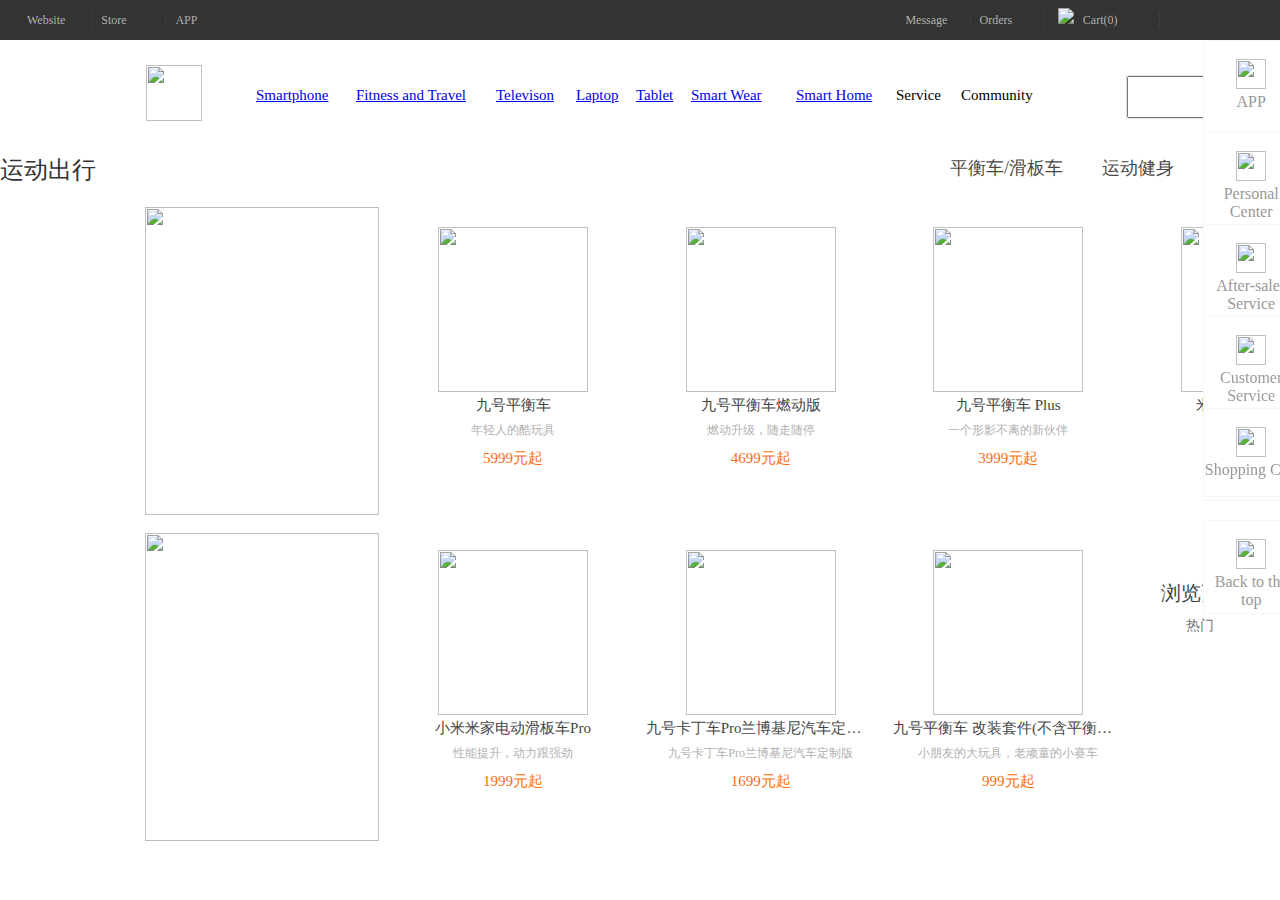
==== html/fitness.html @ 77cc2944 "Add files via upload" ====
<!DOCTYPE html>
<html lang="en">

<head>
    <meta charset="UTF-8">
    <meta http-equiv="X-UA-Compatible" content="IE=edge">
    <meta name="viewport" content="width=device-width, initial-scale=1.0">
    <title>Sport</title>
    <link rel="stylesheet" href="../css/subpages.css">
</head>
	<body>
		<div class="cebian">
		    <div class="cebian_1">
		        <a href="#">
		            <img src="../imgs/cebian1.png">
		            <p>APP</p>
		        </a>
		        <div class="cebian_2" style="width: 150px;height: 180px;">
		            <img src="../imgs/erweima.png" style="width:80px ;height:80px;">
		            <p style="margin-top: 10px;">Scan the code receive</p>
		            <p>Hundred rubles</p>
		        </div>
		    </div>
		    <div><a href="#">
		            <img src="../imgs/cebian2.png">
		            <p>Personal Center</p>
		        </a></div>
		    <div><a href="#">
		            <img src="../imgs/cebian3.png">
		            <p>After-sales Service</p>
		        </a></div>
		    <div><a href="#">
		            <img src="../imgs/cebian4.png">
		            <p>Customer Service</p>
		        </a></div>
		    <div><a href="#" class="cebiandiv">
		            <img src="../imgs/cebian5.png">
		            <p>Shopping Cart</p>
		        </a></div>
		</div>
		<div class="huidingbu">
		    <a href="#dingbu">
		        <img src="../imgs/cebian6.png">
		        <p>Back to the top</p>
		    </a>
		</div>
		<div>
		    <div class="head1">
		        <div class="head1_1" style="margin: 0 auto;">
		            <ul style="list-style-type: none;">
		                <li class="head1_1_li">
		                    <a href="#" id="dingbu">Website</a>
		                    <span class="head1_1_s">|</span>
		                </li>
		                <li class="head1_1_li">
		                    <a href="#">Store</a>
		                    <span class="head1_1_s">|</span>
		                </li>
		                <li class="head1_1_li">
		                    <!-- <div class="xiazai"> -->
		                    <a style="width:46px" href="#">APP</a>
		                    <!-- </div> -->
		                </li>
						&nbsp;&nbsp;&nbsp;&nbsp;&nbsp;&nbsp;&nbsp;&nbsp;&nbsp;&nbsp;&nbsp;&nbsp;&nbsp;&nbsp;&nbsp;&nbsp;
		                &nbsp;&nbsp;&nbsp;&nbsp;&nbsp;&nbsp;&nbsp;&nbsp;&nbsp;&nbsp;&nbsp;&nbsp;&nbsp;&nbsp;&nbsp;&nbsp;
						&nbsp;&nbsp;&nbsp;&nbsp;&nbsp;&nbsp;&nbsp;&nbsp;&nbsp;&nbsp;&nbsp;&nbsp;&nbsp;&nbsp;&nbsp;&nbsp;
						&nbsp;&nbsp;&nbsp;&nbsp;&nbsp;&nbsp;&nbsp;&nbsp;&nbsp;&nbsp;&nbsp;&nbsp;&nbsp;&nbsp;&nbsp;&nbsp;
		                &nbsp;&nbsp;&nbsp;&nbsp;&nbsp;&nbsp;&nbsp;&nbsp;&nbsp;&nbsp;&nbsp;&nbsp;&nbsp;&nbsp;&nbsp;&nbsp;
						&nbsp;&nbsp;&nbsp;&nbsp;&nbsp;&nbsp;&nbsp;&nbsp;&nbsp;&nbsp;&nbsp;&nbsp;&nbsp;&nbsp;&nbsp;&nbsp;
						&nbsp;&nbsp;&nbsp;&nbsp;&nbsp;&nbsp;&nbsp;&nbsp;&nbsp;&nbsp;&nbsp;&nbsp;&nbsp;&nbsp;&nbsp;&nbsp;
						&nbsp;&nbsp;&nbsp;&nbsp;&nbsp;&nbsp;&nbsp;&nbsp;&nbsp;&nbsp;&nbsp;&nbsp;&nbsp;&nbsp;&nbsp;&nbsp;
						&nbsp;&nbsp;&nbsp;&nbsp;&nbsp;&nbsp;&nbsp;&nbsp;&nbsp;&nbsp;&nbsp;&nbsp;&nbsp;&nbsp;&nbsp;&nbsp;
						&nbsp;&nbsp;&nbsp;&nbsp;&nbsp;&nbsp;&nbsp;&nbsp;&nbsp;&nbsp;&nbsp;&nbsp;&nbsp;&nbsp;&nbsp;&nbsp;
		                <li class="head1_1_li">
		                    <a href="#">Message</a>
		                    <span class="head1_1_s">|</span>
		                </li>
		                <li class="head1_1_li">
		                    <a href="#">Orders</a>
		                    <span class="head1_1_s">|</span>
		                </li>
		                <li class="head1_1_li" style="position: absolute;">
		                    <a href="#" style="width:92px;margin-left: 8px; ">
		                        <img src="../imgs/gouwuche.jpg" style="margin-right: 6px;">
		                        Cart(0)
		                    </a>
		                    <span class="head1_1_s">|</span>
		                </li>
		
		            </ul>
		        </div>
		    </div>
		    <!-- Head -->
		    <div class="header" style="margin: 0 auto;">
		
		        <div class="head2">
		            <img class="head2_img" src="../imgs/logo.png" alt="">
		            <div class="head2_div1">
		                <div class="head2_div1_1">
							<a href="../html/smartphone.html">
								<span class="tou2_s">Smartphone</span>
							</a>
		                    
							
		                    <div class="head2_x1">
		                        <div class="x1">
		                            <div class="x1_1">
		                                <a href="#">
		                                    <img src="../imgs/shouji1.webp">
		                                    <p class="x1_p1">Xiaomi 12S Ultra</p>
		                                    <p class="x1_p2">5999BYN</p>
		                                </a>
		                            </div>
		                            <div class="x1_2">
		                                <a href="#">
		                                    <img src="../imgs/shouji2.webp">
		                                    <p class="x1_p1">Xiaomi 12S Pro</p>
		                                    <p class="x1_p2">5999BYN</p>
		                                </a>
		                            </div>
		                            <div class="x1_3">
		                                <a href="#">
		                                    <img src="../imgs/shouji3.webp">
		                                    <p class="x1_p1">Xiaomi 12S</p>
		                                    <p class="x1_p2">3999BYN</p>
		                                </a>
		                            </div>
		                            <div class="x1_4">
		                                <a href="#">
		                                    <img src="../imgs/shouji4.webp">
		                                    <p class="x1_p1">Xiaomi 12Pro Tianji</p>
		                                    <p class="x1_p2">3999BYN</p>
		                                </a>
		                            </div>
		                            <div class="x1_5">
		                                <a href="#">
		                                    <img src="../imgs/shouji5.webp">
		                                    <p class="x1_p1">Xiaomi Civi 1S</p>
		                                    <p class="x1_p2">2299BYN</p>
		                                </a>
		                            </div>
		                            <div class="x1_6">
		                                <a href="#">
		                                    <img src="../imgs/shouji6.webp">
		                                    <p class="x1_p1">Xiaomi 12 Pro</p>
		                                    <p class="x1_p2">4699BYN</p>
		                                </a>
		                            </div>
		                        </div>
		                    </div>
		                </div>
		                <div class="head2_div1_2">
							<a href="../html/fitness.html">
								<span class="tou2_s">Fitness and Travel</span>
		                    </a>
		                    <div class="head2_x2">
		                		        
		                        <div class="x2">
		                            <div class="x1_1">
		                                <a href="#">
		                                    <img src="../imgs/yundong1.webp">
		                                    <p class="x1_p1">Redmi Note 11T Pro+</p>
		                                    <p class="x1_p2">1999BYN</p>
		                                </a>
		                            </div>
		                            <div class="x1_2">
		                                <a href="#">
		                                    <img src="../imgs/yundong2.webp">
		                                    <p class="x1_p1">Redmi Note 11T Pro</p>
		                                    <p class="x1_p2">1699BYN</p>
		                                </a>
		                            </div>
		                            <div class="x1_3">
		                                <a href="#">
		                                    <img src="../imgs/yundong3.png">
		                                    <p class="x1_p1">Redmi Note 11SE</p>
		                                    <p class="x1_p2">999BYN</p>
		                                </a>
		                            </div>
		                            <div class="x1_4">
		                                <a href="#">
		                                    <img src="../imgs/yundong4.webp">
		                                    <p class="x1_p1">Redmi 10A</p>
		                                    <p class="x1_p2">649BYN</p>
		                                </a>
		                            </div>
		                            <div class="x1_5">
		                                <a href="#">
		                                    <img src="../imgs/yundong5.webp">
		                                    <p class="x1_p1">Redmi K50 Pro</p>
		                                    <p class="x1_p2">2999BYN</p>
		                                </a>
		                            </div>
		                            <div class="x1_6">
		                                <a href="#">
		                                    <img src="../imgs/yundong6.webp">
		                                    <p class="x1_p1">Redmi K50</p>
		                                    <p class="x1_p2">2399BYN</p>
		                                </a>
		                            </div>
		                        </div>
		                    </div>
		                </div>
		                <div class="head2_div1_3">
							<a href="../html/smart_home.html">
								<span class="tou2_s">Televison</span>
		                    </a>
		                    <div class="head2_x3">
		                		        
		                        <div class="x3">
		                            <div class="x1_1">
		                                <a href="#">
		                                    <img src="../imgs/dianshi1.webp">
		                                    <p class="x1_p1">Redmi SmartTV X55 2022</p>
		                                    <p class="x1_p2">2299BYN</p>
		                                </a>
		                            </div>
		                            <div class="x1_2">
		                                <a href="#">
		                                    <img src="../imgs/dianshi2.webp">
		                                    <p class="x1_p1">Redmi SmartTVX65 2022</p>
		                                    <p class="x1_p2">2999BYN</p>
		                                </a>
		                            </div>
		                            <div class="x1_3">
		                                <a href="#">
		                                    <img src="../imgs/dianshi3.webp">
		                                    <p class="x1_p1">Xiaomi TV 6 65 inch OLED</p>
		                                    <p class="x1_p2">6699BYN</p>
		                                </a>
		                            </div>
		                            <div class="x1_4">
		                                <a href="#">
		                                    <img src="../imgs/dianshi4.webp">
		                                    <p class="x1_p1">Xiaomi TV Master 77 inch OLED</p>
		                                    <p class="x1_p2">17999BYN</p>
		                                </a>
		                            </div>
		                            <div class="x1_5">
		                                <a href="#">
		                                    <img src="../imgs/dianshi5.webp">
		                                    <p class="x1_p1">Xiaomi Transparent TV</p>
		                                    <p class="x1_p2">49999BYN</p>
		                                </a>
		                            </div>
		                            <div class="x1_6">
		                                <a href="#">
		                                    <img src="../imgs/dianshi6.webp">
		                                    <p class="x1_p1">Xiaomi TV Master 65 inch OLED</p>
		                                    <p class="x1_p2">8999BYN</p>
		                                </a>
		                            </div>
		                        </div>
		                		        
		                    </div>
		                </div>
		                <div class="head2_div1_4">
							<a href="../html/laptop_tablet.html">
								<span class="tou2_s">Laptop</span>
		                    </a>
		                    <div class="head2_x4">
		                		        
		                        <div class="x4">
		                            <div class="x1_1">
		                                <a href="#">
		                                    <img src="../imgs/bijiben1.webp">
		                                    <p class="x1_p1">Xiaomi Book Pro 14 2022</p>
		                                    <p class="x1_p2">6799BYN</p>
		                                </a>
		                            </div>
		                            <div class="x1_2">
		                                <a href="#">
		                                    <img src="../imgs/bijiben2.webp">
		                                    <p class="x1_p1">Xiaomi Book Pro 16 2022</p>
		                                    <p class="x1_p2">7399BYN</p>
		                                </a>
		                            </div>
		                            <div class="x1_3">
		                                <a href="#">
		                                    <img src="../imgs/bijiben3.webp">
		                                    <p class="x1_p1">RedmiBook Pro 14 2022 Ryzen</p>
		                                    <p class="x1_p2">5299BYN</p>
		                                </a>
		                            </div>
		                            <div class="x1_4">
		                                <a href="#">
		                                    <img src="../imgs/bijiben4.webp">
		                                    <p class="x1_p1">RedmiBook Pro 15 2022 Ryzen</p>
		                                    <p class="x1_p2">5499BYN</p>
		                                </a>
		                            </div>
		                            <div class="x1_5">
		                                <a href="#">
		                                    <img src="../imgs/bijiben5.webp">
		                                    <p class="x1_p1">RedmiBook Pro 14 Ryzen</p>
		                                    <p class="x1_p2">4699BYN</p>
		                                </a>
		                            </div>
		                            <div class="x1_6">
		                                <a href="#">
		                                    <img src="../imgs/bijiben1.webp">
		                                    <p class="x1_p1">RedmiBook Pro 14 2022</p>
		                                    <p class="x1_p2">5399BYN</p>
		                                </a>
		                            </div>
		                        </div>
		                		        
		                    </div>
		                </div>
		                <div class="head2_div1_5">
							<a href="../html/laptop_tablet.html">
								<span class="tou2_s">Tablet</span>
		                    </a>
		                    <div class="head2_x5">
		                		        
		                        <div class="x4">
		                            <div class="x1_1">
		                                <a href="#">
		                                    <img src="../imgs/bijiben6.webp">
		                                    <p class="x1_p1">Xiaomi Tablet 5</p>
		                                    <p class="x1_p2">1849BYN</p>
		                                </a>
		                            </div>
		                            <div class="x1_2">
		                                <a href="#">
		                                    <img src="../imgs/bijiben7.webp">
		                                    <p class="x1_p1">Xiaomi Tablet 5 Pro 5G</p>
		                                    <p class="x1_p2">3349BYN</p>
		                                </a>
		                            </div>
		                            <div class="x1_3">
		                                <a href="#">
		                                    <img src="../imgs/bijiben8.webp">
		                                    <p class="x1_p1">Xiaomi Tablet 5 Pro</p>
		                                    <p class="x1_p2">2349BYN</p>
		                                </a>
		                            </div>
		                		        
		                        </div>
		                    </div>
		                </div>
		                <div class="head2_div1_6">
							<a href="../html/smartwear.html">
								<span class="tou2_s">Smart Wear</span>
		                    </a>
		                    <div class="head2_x6">
		                		        
		                        <div class="x6">
		                            <div class="x1_1">
		                                <a href="#">
		                                    <img src="../imgs/chuandai1.webp">
		                                    <p class="x1_p1">Xiaomi Watch S1</p>
		                                    <p class="x1_p2">5999BYN</p>
		                                </a>
		                            </div>
		                            <div class="x1_2">
		                                <a href="#">
		                                    <img src="../imgs/chuandai2.webp">
		                                    <p class="x1_p1">Xiaomi Wireless Noise Canceling Headphone 3</p>
		                                    <p class="x1_p2">699BYN</p>
		                                </a>
		                            </div>
		                            <div class="x1_3">
		                                <a href="#">
		                                    <img src="../imgs/chuandai3.webp">
		                                    <p class="x1_p1">Redmi Watch 2</p>
		                                    <p class="x1_p2">1299BYN</p>
		                                </a>
		                            </div>
		                        </div>
		                    </div>
		                </div>
		                <div class="head2_div1_7">
							<a href="../html/smart_home.html">
								<span class="tou2_s">Smart Home</span>
		                    </a>
		                    <div class="head2_x7">
		                		        
		                        <div class="x7">
		                            <div class="x1_1">
		                                <a href="#">
		                                    <img src="../imgs/jingshui1.webp">
		                                    <p class="x1_p1">Redmi Gaming Router AX5400</p>
		                                    <p class="x1_p2">5999BYN</p>
		                                </a>
		                            </div>
		                            <div class="x1_2">
		                                <a href="#">
		                                    <img src="../imgs/jingshui2.webp">
		                                    <p class="x1_p1">Xiaomi Router AX6000</p>
		                                    <p class="x1_p2">5999BYN</p>
		                                </a>
		                            </div>
		                            <div class="x1_3">
		                                <a href="#">
		                                    <img src="../imgs/jingshui3.webp">
		                                    <p class="x1_p1">Xiaomi Router AX9000</p>
		                                    <p class="x1_p2">3999BYN</p>
		                                </a>
		                            </div>
		                            <div class="x1_4">
		                                <a href="#">
		                                    <img src="../imgs/jingshui4.webp">
		                                    <p class="x1_p1">Xiaomi HomeWiFi Mesh</p>
		                                    <p class="x1_p2">3999BYN</p>
		                                </a>
		                            </div>
		                            <div class="x1_5">
		                                <a href="#">
		                                    <img src="../imgs/jingshui5.webp">
		                                    <p class="x1_p1">Xiaomi Router 4A</p>
		                                    <p class="x1_p2">2299BYN</p>
		                                </a>
		                            </div>
		                            <div class="x1_6">
		                                <a href="#">
		                                    <img src="../imgs/jingshui6.webp">
		                                    <p class="x1_p1">Xiaomi 12 Pro</p>
		                                    <p class="x1_p2">4699BYN</p>
		                                </a>
		                            </div>
		                        </div>
		                		        
		                    </div>
		                </div>
		                <div class="head2_div1_8">
		                    <span class="tou2_s">Service</span>
		                    <div class="head2_x8"></div>
		                </div>
		                <div class="head2_div1_9">
		                    <span class="tou2_s">Community</span>
		                    <div class="head2_x9"></div>
		                </div>
		            </div>
		            <div class="head2_div2">
		                <form action="" style="z-index:1 ;">
		                    <input type="text" class="head2_div2_form1">
		                    <input class="head2_div2_form2" type="submit" value="&nbsp;&nbsp;&nbsp;">
		                </form>
		                </div>
		        </div>
<!-- -------------------------------------------------------------------------------------------------------------------------- -->
			<div class="con3">
			    <div class="con3_1">
			        <span class="con3_1_s">运动出行</span>
			    </div>
			    <div class="con10_2">
			        <span class="con3_2_s">平衡车/滑板车</span>
			        <div class="con10_x1">
			
			            <div class="con2_2_1">
			                <!-- <a href="#">
			            <img style="width: 234px; height:641px" src="chuandai.webp">
			        </a> -->
			                <div class="zuo1">
			                    <a href="#">
			                        <img style="width: 234px; height:308px" src="../imgs/yundong.webp">
			                    </a>
			                </div>
			                <div class="zuo2">
			                    <a href="#">
			                        <img style="width: 234px; height:308px" src="../imgs/yundong0.webp">
			                    </a>
			                </div>
			            </div>
			
			            <div class="con2_2_2">
			                <div class="con2_2_2_div">
			                    <a class="con2_2_a" href="#">
			                        <img class="con2_2_2_img" src="../imgs/yundong1.jpg">
			                        <h4 class="con2_2_h">九号平衡车</h4>
			                        <p class="con2_2_p1">
			                            年轻人的酷玩具</p>
			                        <p class="con2_2_p2">5999元起</p>
			                    </a>
			                </div>
			                <div class="con2_2_2_div">
			                    <a class="con2_2_a" href="#">
			                        <img class="con2_2_2_img" src="../imgs/yundong2.webp">
			                        <h4 class="con2_2_h">九号平衡车燃动版</h4>
			                        <p class="con2_2_p1">
			                            燃动升级，随走随停
			                        </p>
			                        <p class="con2_2_p2">4699元起</p>
			                    </a>
			                </div>
			                <div class="con2_2_2_div">
			                    <a class="con2_2_a" href="#">
			                        <img class="con2_2_2_img" src="../imgs/yundong3.png">
			                        <h4 class="con2_2_h">九号平衡车 Plus</h4>
			                        <p class="con2_2_p1">
			                            一个形影不离的新伙伴
			                        </p>
			                        <p class="con2_2_p2">3999元起</p>
			                    </a>
			                </div>
			                <div class="con2_2_2_div">
			                    <a class="con2_2_a" href="#">
			                        <img class="con2_2_2_img" src="../imgs/yundong4.webp">
			                        <h4 class="con2_2_h">米家电动滑板车1S</h4>
			                        <p class="con2_2_p1 ">
			                            型出格，行出色</p>
			                        <p class="con2_2_p2">3999元起</p>
			                    </a>
			                </div>
			                <div class="con2_2_2_div">
			                    <a class="con2_2_a" href="#">
			                        <img class="con2_2_2_img" src="../imgs/yundong5.webp">
			                        <h4 class="con2_2_h">小米米家电动滑板车Pro</h4>
			                        <p class="con2_2_p1">
			                            性能提升，动力跟强劲
			                        </p>
			                        <p class="con2_2_p2">1999元起</p>
			                    </a>
			                </div>
			                <div class="con2_2_2_div">
			                    <a class="con2_2_a" href="#">
			                        <img class="con2_2_2_img" src="../imgs/yundong6.webp">
			                        <h4 class="con2_2_h">九号卡丁车Pro兰博基尼汽车定制款</h4>
			                        <p class="con2_2_p1">
			                            九号卡丁车Pro兰博基尼汽车定制版
			                        </p>
			                        <p class="con2_2_p2">1699元起</p>
			                    </a>
			                </div>
			                <div class="con2_2_2_div">
			                    <a class="con2_2_a" href="#">
			                        <img class="con2_2_2_img" src="../imgs/yundong7.webp">
			                        <h4 class="con2_2_h">九号平衡车 改装套件(不含平衡车的其他)</h4>
			                        <p class="con2_2_p1">
			                            小朋友的大玩具，老顽童的小赛车
			                        </p>
			                        <p class="con2_2_p2">999元起</p>
			                    </a>
			                </div>
			                <div class="con2_2_2_div" style="height:154px">
			                    <a class="con2_2_a" style="height:154px" href="#">
			                        <div class="liulan1">
			                            <h2 class="liulan1_h">浏览更多</h2>
			                            <p class="liulan1_p">热门</p>
			                        </div>
			                        <div class="liulan2">
			                            <img class="liulan2_img" src="../imgs/liulan.jpg">
			                        </div>
			                    </a>
			                </div>
			            </div>
			
			        </div>
			    </div>
			    <div class="con10_3" style="width:95px;">
			        <span class="con3_3_s">运动健身</span>
			        <div class="con10_x2">
			
			            <div class="con2_2_1">
			                <!-- <a href="#">
			            <img style="width: 234px; height:641px" src="chuandai.webp">
			        </a> -->
			                <div class="zuo1">
			                    <a href="#">
			                        <img style="width: 234px; height:308px" src="../imgs/yundong.webp">
			                    </a>
			                </div>
			                <div class="zuo2">
			                    <a href="#">
			                        <img style="width: 234px; height:308px" src="../imgs/yundong0.webp">
			                    </a>
			                </div>
			            </div>
			
			            <div class="con2_2_2">
			                <div class="con2_2_2_div">
			                    <a class="con2_2_a" href="#">
			                        <img class="con2_2_2_img" src="../imgs/jianshen.webp">
			                        <h4 class="con2_2_h">九号平衡车</h4>
			                        <p class="con2_2_p1">
			                            年轻人的酷玩具</p>
			                        <p class="con2_2_p2">5999元起</p>
			                    </a>
			                </div>
			                <div class="con2_2_2_div">
			                    <a class="con2_2_a" href="#">
			                        <img class="con2_2_2_img" src="../imgs/jianshen.webp">
			                        <h4 class="con2_2_h">九号平衡车燃动版</h4>
			                        <p class="con2_2_p1">
			                            燃动升级，随走随停
			                        </p>
			                        <p class="con2_2_p2">4699元起</p>
			                    </a>
			                </div>
			                <div class="con2_2_2_div">
			                    <a class="con2_2_a" href="#">
			                        <img class="con2_2_2_img" src="../imgs/jianshen1.webp">
			                        <h4 class="con2_2_h">九号平衡车 Plus</h4>
			                        <p class="con2_2_p1">
			                            一个形影不离的新伙伴
			                        </p>
			                        <p class="con2_2_p2">3999元起</p>
			                    </a>
			                </div>
			                <div class="con2_2_2_div">
			                    <a class="con2_2_a" href="#">
			                        <img class="con2_2_2_img" src="../imgs/jianshen.webp">
			                        <h4 class="con2_2_h">米家电动滑板车1S</h4>
			                        <p class="con2_2_p1 ">
			                            型出格，行出色</p>
			                        <p class="con2_2_p2">3999元起</p>
			                    </a>
			                </div>
			                <div class="con2_2_2_div">
			                    <a class="con2_2_a" href="#">
			                        <img class="con2_2_2_img" src="../imgs/jianshen1.webp">
			                        <h4 class="con2_2_h">小米米家电动滑板车Pro</h4>
			                        <p class="con2_2_p1">
			                            性能提升，动力跟强劲
			                        </p>
			                        <p class="con2_2_p2">1999元起</p>
			                    </a>
			                </div>
			                <div class="con2_2_2_div">
			                    <a class="con2_2_a" href="#">
			                        <img class="con2_2_2_img" src="../imgs/jianshen1.webp">
			                        <h4 class="con2_2_h">九号卡丁车Pro兰博基尼汽车定制款</h4>
			                        <p class="con2_2_p1">
			                            九号卡丁车Pro兰博基尼汽车定制版
			                        </p>
			                        <p class="con2_2_p2">1699元起</p>
			                    </a>
			                </div>
			                <div class="con2_2_2_div">
			                    <a class="con2_2_a" href="#">
			                        <img class="con2_2_2_img" src="../imgs/jianshen.webp">
			                        <h4 class="con2_2_h">九号平衡车 改装套件(不含平衡车的其他)</h4>
			                        <p class="con2_2_p1">
			                            小朋友的大玩具，老顽童的小赛车
			                        </p>
			                        <p class="con2_2_p2">999元起</p>
			                    </a>
			                </div>
			                <div class="con2_2_2_div" style="height:154px">
			                    <a class="con2_2_a" style="height:154px" href="#">
			                        <div class="liulan1">
			                            <h2 class="liulan1_h">浏览更多</h2>
			                            <p class="liulan1_p">热门</p>
			                        </div>
			                        <div class="liulan2">
			                            <img class="liulan2_img" src="../imgs/liulan.jpg">
			                        </div>
			                    </a>
			                </div>
			            </div>
			
			        </div>
			    </div>
			    <div class="con10_4" style="width:95px;">
			        <span class="con3_3_s">箱包配饰</span>
			        <div class="con10_x3">
			
			            <div class="con2_2_1">
			                <!-- <a href="#">
			            <img style="width: 234px; height:641px" src="chuandai.webp">
			        </a> -->
			                <div class="zuo1">
			                    <a href="#">
			                        <img style="width: 234px; height:308px" src="../imgs/yundong.webp">
			                    </a>
			                </div>
			                <div class="zuo2">
			                    <a href="#">
			                        <img style="width: 234px; height:308px" src="../imgs/yundong0.webp">
			                    </a>
			                </div>
			            </div>
			
			            <div class="con2_2_2">
			                <div class="con2_2_2_div">
			                    <a class="con2_2_a" href="#">
			                        <img class="con2_2_2_img" src="../imgs/xiangbao1.webp">
			                        <h4 class="con2_2_h">九号平衡车</h4>
			                        <p class="con2_2_p1">
			                            年轻人的酷玩具</p>
			                        <p class="con2_2_p2">5999元起</p>
			                    </a>
			                </div>
			                <div class="con2_2_2_div">
			                    <a class="con2_2_a" href="#">
			                        <img class="con2_2_2_img" src="../imgs/xiangbao.webp">
			                        <h4 class="con2_2_h">九号平衡车燃动版</h4>
			                        <p class="con2_2_p1">
			                            燃动升级，随走随停
			                        </p>
			                        <p class="con2_2_p2">4699元起</p>
			                    </a>
			                </div>
			                <div class="con2_2_2_div">
			                    <a class="con2_2_a" href="#">
			                        <img class="con2_2_2_img" src="../imgs/xiangbao.webp">
			                        <h4 class="con2_2_h">九号平衡车 Plus</h4>
			                        <p class="con2_2_p1">
			                            一个形影不离的新伙伴
			                        </p>
			                        <p class="con2_2_p2">3999元起</p>
			                    </a>
			                </div>
			                <div class="con2_2_2_div">
			                    <a class="con2_2_a" href="#">
			                        <img class="con2_2_2_img" src="../imgs/xiangbao1.webp">
			                        <h4 class="con2_2_h">米家电动滑板车1S</h4>
			                        <p class="con2_2_p1 ">
			                            型出格，行出色</p>
			                        <p class="con2_2_p2">3999元起</p>
			                    </a>
			                </div>
			                <div class="con2_2_2_div">
			                    <a class="con2_2_a" href="#">
			                        <img class="con2_2_2_img" src="../imgs/xiangbao.webp">
			                        <h4 class="con2_2_h">小米米家电动滑板车Pro</h4>
			                        <p class="con2_2_p1">
			                            性能提升，动力跟强劲
			                        </p>
			                        <p class="con2_2_p2">1999元起</p>
			                    </a>
			                </div>
			                <div class="con2_2_2_div">
			                    <a class="con2_2_a" href="#">
			                        <img class="con2_2_2_img" src="../imgs/xiangbao1.webp">
			                        <h4 class="con2_2_h">九号卡丁车Pro兰博基尼汽车定制款</h4>
			                        <p class="con2_2_p1">
			                            九号卡丁车Pro兰博基尼汽车定制版
			                        </p>
			                        <p class="con2_2_p2">1699元起</p>
			                    </a>
			                </div>
			                <div class="con2_2_2_div">
			                    <a class="con2_2_a" href="#">
			                        <img class="con2_2_2_img" src="../imgs/xiangbao.webp">
			                        <h4 class="con2_2_h">九号平衡车 改装套件(不含平衡车的其他)</h4>
			                        <p class="con2_2_p1">
			                            小朋友的大玩具，老顽童的小赛车
			                        </p>
			                        <p class="con2_2_p2">999元起</p>
			                    </a>
			                </div>
			                <div class="con2_2_2_div" style="height:154px">
			                    <a class="con2_2_a" style="height:154px" href="#">
			                        <div class="liulan1">
			                            <h2 class="liulan1_h">浏览更多</h2>
			                            <p class="liulan1_p">热门</p>
			                        </div>
			                        <div class="liulan2">
			                            <img class="liulan2_img" src="../imgs/liulan.jpg">
			                        </div>
			                    </a>
			                </div>
			            </div>
			
			        </div>
			    </div>
			    <div class="con10_5" style="width:80px;">
			        <span class="con3_3_s">出行工具</span>
			        <div class="con10_x4">
			
			            <div class="con2_2_1">
			                <!-- <a href="#">
			            <img style="width: 234px; height:641px" src="chuandai.webp">
			        </a> -->
			                <div class="zuo1">
			                    <a href="#">
			                        <img style="width: 234px; height:308px" src="../imgs/yundong.webp">
			                    </a>
			                </div>
			                <div class="zuo2">
			                    <a href="#">
			                        <img style="width: 234px; height:308px" src="../imgs/yundong0.webp">
			                    </a>
			                </div>
			            </div>
			
			            <div class="con2_2_2">
			                <div class="con2_2_2_div">
			                    <a class="con2_2_a" href="#">
			                        <img class="con2_2_2_img" src="../imgs/gongju.jpg">
			                        <h4 class="con2_2_h">九号平衡车</h4>
			                        <p class="con2_2_p1">
			                            年轻人的酷玩具</p>
			                        <p class="con2_2_p2">5999元起</p>
			                    </a>
			                </div>
			                <div class="con2_2_2_div">
			                    <a class="con2_2_a" href="#">
			                        <img class="con2_2_2_img" src="../imgs/gongju1.webp">
			                        <h4 class="con2_2_h">九号平衡车燃动版</h4>
			                        <p class="con2_2_p1">
			                            燃动升级，随走随停
			                        </p>
			                        <p class="con2_2_p2">4699元起</p>
			                    </a>
			                </div>
			                <div class="con2_2_2_div">
			                    <a class="con2_2_a" href="#">
			                        <img class="con2_2_2_img" src="../imgs/gongju.jpg">
			                        <h4 class="con2_2_h">九号平衡车 Plus</h4>
			                        <p class="con2_2_p1">
			                            一个形影不离的新伙伴
			                        </p>
			                        <p class="con2_2_p2">3999元起</p>
			                    </a>
			                </div>
			                <div class="con2_2_2_div">
			                    <a class="con2_2_a" href="#">
			                        <img class="con2_2_2_img" src="../imgs/gongju.jpg">
			                        <h4 class="con2_2_h">米家电动滑板车1S</h4>
			                        <p class="con2_2_p1 ">
			                            型出格，行出色</p>
			                        <p class="con2_2_p2">3999元起</p>
			                    </a>
			                </div>
			                <div class="con2_2_2_div">
			                    <a class="con2_2_a" href="#">
			                        <img class="con2_2_2_img" src="../imgs/gongju1.webp">
			                        <h4 class="con2_2_h">小米米家电动滑板车Pro</h4>
			                        <p class="con2_2_p1">
			                            性能提升，动力跟强劲
			                        </p>
			                        <p class="con2_2_p2">1999元起</p>
			                    </a>
			                </div>
			                <div class="con2_2_2_div">
			                    <a class="con2_2_a" href="#">
			                        <img class="con2_2_2_img" src="../imgs/gongju1.webp">
			                        <h4 class="con2_2_h">九号卡丁车Pro兰博基尼汽车定制款</h4>
			                        <p class="con2_2_p1">
			                            九号卡丁车Pro兰博基尼汽车定制版
			                        </p>
			                        <p class="con2_2_p2">1699元起</p>
			                    </a>
			                </div>
			                <div class="con2_2_2_div">
			                    <a class="con2_2_a" href="#">
			                        <img class="con2_2_2_img" src="../imgs/yundong7.webp">
			                        <h4 class="con2_2_h">九号平衡车 改装套件(不含平衡车的其他)</h4>
			                        <p class="con2_2_p1">
			                            小朋友的大玩具，老顽童的小赛车
			                        </p>
			                        <p class="con2_2_p2">999元起</p>
			                    </a>
			                </div>
			                <div class="con2_2_2_div" style="height:154px">
			                    <a class="con2_2_a" style="height:154px" href="#">
			                        <div class="liulan1">
			                            <h2 class="liulan1_h">浏览更多</h2>
			                            <p class="liulan1_p">热门</p>
			                        </div>
			                        <div class="liulan2">
			                            <img class="liulan2_img" src="../imgs/liulan.jpg">
			                        </div>
			                    </a>
			                </div>
			            </div>
			        </div>
			    </div>
			</div>
	</body>
</html>
---- css/subpages.css ----
* {
         padding: 0;
         margin: 0;
     }

     .cebian {
         position: fixed;
         width: 94px;
         height: 455px;
         top: 40px;
         background-color: #ffffff;
         /* left: 3423px; */
         /* left: 100%; */
         margin-left: 94%;
         border-left: 1px solid #f6f6f6;
         border-bottom: 1px solid #f6f6f6;
         border-top: 1px solid #f6f6f6;
         z-index: 999;

     }

     .cebian div {
         width: 94px;
         height: 91px;
         border-bottom: 1px solid #f6f6f6;

     }

     .cebian_1 {
         /* position: absolute; */
         width: 94px;
         height: 91px;
         border-bottom: 1px solid #f6f6f6;
         z-index: 999;
     }

     .cebian_2 {
         /* padding: 14px; */
         background-color: #ffffff;
         position: absolute;
         left: -150px;
         top: -1px;
         border-bottom: 1px solid #f6f6f6;
         display: none;
         z-index: 999;

     }

     .cebian_1:hover .cebian_2 {
         display: block;
         z-index: 5;
     }




     .cebiandiv {
         border-bottom: 1px solid #f5f5f5;
     }

     .cebian img {
         margin-top: 18px;
         margin-left: 32px;
         /* margin: 0 auto; */
         width: 30px;
         height: 30px;
     }

     .cebian p {
         color: #999999;
         text-align: center;
     }

     .cebian a {
         display: inline-block;
         text-decoration: none;
         width: 94px;
         height: 91px;

     }

     .cebian p:hover {
         color: #ff6700;
     }

     .huidingbu {
         width: 94px;
         height: 92px;
         position: fixed;
         /* left: 1423px; */
         margin-left: 94%;
         top: 520px;
         background-color: #ffffff;
         border-left: 1px solid #f6f6f6;
         border-bottom: 1px solid #f6f6f6;
         border-top: 1px solid #f6f6f6;
         z-index: 95;
     }

     .huidingbu img {
         margin-top: 18px;
         margin-left: 32px;
         width: 30px;
         height: 30px;
     }

     .huidingbu a {
         display: inline-block;
         text-decoration: none;
         width: 94px;
         height: 92px;
     }

     .huidingbu p {
         color: #999999;
         text-align: center;
     }

     .huidingbu p:hover {
         color: #ff6700;
     }



     /* 开头 */
     .header {
         height: 95px;
         width: 1518px;
         background-color: #ffffff;
     }

     .head1 {
         /* width: 1518px; */
         position: relative;
         width: 100%;
         height: 40px;
         background-color: #333333;
     }

     .head1_1 {
         width: 1226px;
         height: 40px;
         margin-left: 146px;
         margin-right: 146px;
     }

     .head1_1_li {
         height: 40px;
         /* width: 55px; */
         display: inline-block;
     }

     .head1_1_li>a {
         height: 40px;
         width: 55px;
         line-height: 40px;
         color: #b0b0b0;
         text-decoration: none;
         font-size: 12px;
         height: 40px;
         display: inline-block;
     }

     .head1_1_li>a:hover {
         color: #ffffff;
     }

     .head1_1_s {
         color: #424242;
         margin: 0 4px;
     }

     .head2 {
         width: 1226px;
         height: 100px;
         margin-left: 146px;
         margin-right: 146px;
         position: relative;
     }

     .head2_img {
         width: 56px;
         height: 56px;
         margin-top: 25px;
         display: inline-block;
     }

     .head2_div1 {
         width: 700px;
         display: inline-block;
         margin-left: 180px;
         float: left;
     }

     .head2_div1 span {
         font-size: 15px;
     }




     .head2_div1_1 {
         position: absolute;
         width: 80px;
         height: 28px;
         /* padding-top: 46px; */
         margin-top: 46px;
         padding-left: 10px;
         padding-right: 10px;
         /* padding-bottom: 238px; */
         /* top: -10px; */
         /* background-color: red; */
         left: 100px;
     }

     .head2_div1_2 {
         position: absolute;
         width: 150px;
         height: 28px;
         /* padding-top: 46px; */
         margin-top: 46px;
         padding-left: 10px;
         padding-right: 10px;
         /* padding-bottom: 38px; */
         /* background-color: blue; */
         left: 200px;
     }

     .head2_div1_3 {
         position: absolute;
         width: 32px;
         height: 28px;
         margin-top: 46px;
         /* padding-top: 46px; */
         padding-left: 10px;
         padding-right: 10px;
         /* padding-bottom: 38px; */
         /* background-color: red; */
         left: 340px;
     }

     .head2_div1_4 {
         position: absolute;
         width: 48px;
         height: 28px;
         /* padding-top: 46px; */
         margin-top: 46px;
         padding-left: 10px;
         padding-right: 10px;
         /* padding-bottom: 38px; */
         left: 420px;
         /* background-color: blue; */
     }

     .head2_div1_5 {
         position: absolute;
         width: 32px;
         height: 28px;
         /* padding-top: 46px; */
         margin-top: 46px;
         padding-left: 10px;
         padding-right: 10px;
         /* padding-bottom: 38px; */
         /* background-color: red; */
         left: 480px;
     }

     .head2_div1_6 {
         position: absolute;
         width: 132px;
         height: 28px;
         /* padding-top: 46px; */
         margin-top: 46px;
         padding-left: 10px;
         padding-right: 10px;
         /* padding-bottom: 38px; */
         /* background-color: blue; */
         left: 535px;
     }

     .head2_div1_7 {
         position: absolute;
         width: 148px;
         height: 28px;
         /* padding-top: 46px; */
         margin-top: 46px;
         padding-left: 10px;
         padding-right: 10px;
         /* padding-bottom: 38px; */
         /* background-color: red; */
         left: 640px;
     }

     .head2_div1_8 {
         position: absolute;
         width: 64px;
         height: 28px;
         /* padding-top: 46px; */
         margin-top: 46px;
         padding-left: 10px;
         padding-right: 10px;
         /* padding-bottom: 38px; */
         /* background-color: blue; */
         left: 740px;
     }

     .head2_div1_9 {
         position: absolute;
         width: 32px;
         height: 28px;
         /* padding-top: 46px; */
         margin-top: 46px;
         padding-left: 10px;
         padding-right: 10px;
         /* padding-bottom: 38px; */
         /* background-color: red; */
         left: 805px;
     }

     .head2_x1 {
         width: 1518px;
         height: 250px;
         position: absolute;
         /* background-color: red; */
         background-color: #ffffff;
         z-index: 1;
         top: 68px;
         /* right: 10px; */
         left: -327px;
         display: none;

     }


     .head2_div1_1:hover .head2_x1 {
         display: block;

     }

     .x1 {
         margin-left: 146px;
         width: 1226px;
         float: left;
         height: 250px;
     }

     .x1 img {
         width: 160px;
         height: 160px;
         margin-left: 20px;
         margin-right: 10px;
         padding-right: 20px;
         /* margin-right: 30px; */
         /* margin: 0 auto; */
         border-right: 1px solid #e0e0e0;
     }



     .x1_3 img {
         width: 160px;
         height: 160px;
         margin-left: 20px;
         margin-right: 10px;
         padding-right: 20px;
         /* margin-right: 30px; */
         /* margin: 0 auto; */
         border-right: 1px solid #e0e0e0;
     }


     .x1 a {
         text-decoration: none;
     }


     .x1_p1 {
         color: #4e4e4e;
         font-size: 14px;
         /* margin-left: 24px; */
         text-align: center;
         margin-bottom: 5px;
     }

     .x1_p2 {
         font-size: 13px;
         color: #ff9a55;
         /* margin-left: 48px; */
         text-align: center;
     }

     .x1_1 {
         width: 200px;
         height: 250px;
         float: left;

     }


     .x1_2 {
         width: 200px;
         height: 250px;
         float: left;
     }

     .x1_3 {
         width: 200px;
         height: 250px;
         float: left;
     }

     .x1_4 {
         width: 200px;
         height: 250px;
         float: left;
     }

     .x1_5 {
         width: 200px;
         height: 250px;
         float: left;
     }

     .x1_6 {
         width: 200px;
         height: 250px;
         float: left;
     }

     .head2_x2 {
         width: 1518px;
         height: 250px;
         position: absolute;
         /* background-color: red; */
         background-color: #ffffff;
         z-index: 1;
         top: 68px;
         /* right: 10px; */
         left: -427px;
         display: none;
     }

     .x2 {
         margin-left: 146px;
         width: 1226px;
         float: left;
         height: 250px;
     }

     .x2 a {
         text-decoration: none;
     }

     .x2 img {
         width: 160px;
         height: 160px;
         margin-left: 20px;
         margin-right: 10px;
         padding-right: 20px;
         /* margin-right: 30px; */
         /* margin: 0 auto; */
         border-right: 1px solid #e0e0e0;
     }

     .head2_div1_2:hover .head2_x2 {
         display: block;
     }


     .head2_x3 {
         width: 1518px;
         height: 250px;
         position: absolute;
         /* background-color: red; */
         background-color: #ffffff;
         z-index: 1;
         top: 68px;
         /* right: 10px; */
         left: -525px;
         display: none;
     }

     .x3 {
         margin-left: 146px;
         width: 1226px;
         float: left;
         height: 250px;
     }

     .x3 a {
         text-decoration: none;
     }

     .x3 img {
         width: 160px;
         height: 160px;
         margin-left: 20px;
         margin-right: 10px;
         padding-right: 20px;
         /* margin-right: 30px; */
         /* margin: 0 auto; */
         border-right: 1px solid #e0e0e0;
     }

     .head2_div1_3:hover .head2_x3 {
         display: block;
     }

     .head2_x4 {
         width: 1518px;
         height: 250px;
         position: absolute;
         /* background-color: red; */
         background-color: #ffffff;
         z-index: 1;
         top: 68px;
         /* right: 10px; */
         left: -577px;
         display: none;
     }

     .x4 {
         margin-left: 146px;
         width: 1226px;
         float: left;
         height: 250px;
     }

     .x4 a {
         text-decoration: none;
     }

     .x4 img {
         width: 160px;
         height: 160px;
         margin-left: 20px;
         margin-right: 10px;
         padding-right: 20px;
         /* margin-right: 30px; */
         /* margin: 0 auto; */
         border-right: 1px solid #e0e0e0;
     }

     .head2_div1_4:hover .head2_x4 {
         display: block;
     }

     .head2_x5 {
         width: 1518px;
         height: 250px;
         position: absolute;
         /* background-color: red; */
         background-color: #ffffff;
         z-index: 1;
         top: 68px;
         /* right: 10px; */
         left: -645px;
         display: none;
     }

     .x5 {
         margin-left: 146px;
         width: 1226px;
         float: left;
         height: 250px;
     }

     .x5 a {
         text-decoration: none;
     }

     .x5 img {
         width: 160px;
         height: 160px;
         margin-left: 20px;
         margin-right: 10px;
         padding-right: 20px;
         /* margin-right: 30px; */
         /* margin: 0 auto; */
         border-right: 1px solid #e0e0e0;
     }

     .head2_div1_5:hover .head2_x5 {
         display: block;
     }

     .head2_x6 {
         width: 1518px;
         height: 250px;
         position: absolute;
         /* background-color: red; */
         background-color: #ffffff;
         z-index: 1;
         top: 68px;
         /* right: 10px; */
         left: -697px;
         display: none;
     }

     .x6 {
         margin-left: 146px;
         width: 1226px;
         float: left;
         height: 250px;
     }

     .x6 a {
         text-decoration: none;
     }

     .x6 img {
         width: 160px;
         height: 160px;
         margin-left: 20px;
         margin-right: 10px;
         padding-right: 20px;
         /* margin-right: 30px; */
         /* margin: 0 auto; */
         border-right: 1px solid #e0e0e0;
     }

     .head2_div1_6:hover .head2_x6 {
         display: block;
     }



     .head2_x7 {
         width: 1518px;
         height: 250px;
         position: absolute;
         /* background-color: red; */
         background-color: #ffffff;
         z-index: 1;
         top: 68px;

         left: -749px;
         display: none;
     }

     .x7 {
         margin-left: 146px;
         width: 1226px;
         float: left;
         height: 250px;
     }

     .x7 a {
         text-decoration: none;
     }

     .x7 img {
         width: 160px;
         height: 160px;
         margin-left: 20px;
         margin-right: 10px;
         padding-right: 20px;
         /* margin-right: 30px; */
         /* margin: 0 auto; */
         border-right: 1px solid #e0e0e0;
     }

     .head2_div1_7:hover .head2_x7 {
         display: block;
     }

     .tou2_s {
         cursor: pointer;
     }

     .tou2_s:hover {
         color: #ff6c0d;

     }





     .head2_ul {
         list-style-type: none;

     }

     .head2_li {
         display: inline-block;
         /* margin-right: 1px; */

     }

     .head2_s {
         padding-bottom: 20px;
         padding-top: 20px;
         padding-left: 10px;
         padding-right: 10px;
         /* position: absolute; */
         float: left;
         cursor: pointer;
         /* line-height: 40px; */
     }

     .head2_1_ {
         width: 1500px;
         height: 50px;
         background-color: aqua;
         /* display: block; */
         /* float: left; */
     }

     /* .head3 {
         width: 1226px;
         margin-left: 146px;
         margin-right: 146px;
         
     } */

     .head3 {
         width: 1226px;
         margin-left: 146px;
         margin-right: 146px;
         height: 400px;
         margin-top: 14px;
         margin-bottom: 35px;
         overflow: hidden;
         float: left;
     }

     .head3_lunbo {
         width: 4904px;
         height: 400px;
         animation: text 15s infinite backwards;
         /*消除图片间隔*/

     }

     .head3_lunbo img {
         width: 1226px;
         height: 400px;
         float: left;
     }

     @keyframes text {

         /*0%-20%是播放下一个图片，0%-10%是图片暂停的时间*/
         0%,
         20% {
             margin-left: 0px;
         }

         25%,
         45% {
             margin-left: -1226px;
         }

         50%,
         70% {
             margin-left: -2452px;
         }

         75%,
         100% {
             margin-left: -3678px;
         }



     }

     .head2_div2 {
         position: relative;
         width: 280px;
         height: 42px;
         left: 980px;
         top: -50px;
         border: 1px solid #e0e0e0;
     }

     .head2_div2_form1 {
         width: 228px;
         height: 38px;
     }

     .head2_div2_form2 {
         width: 49px;
         height: 42px;
         background-color: #ffffff;
         border-top: 1px solid #858585;
         border-right: 1px solid #858585;
         border-bottom: 1px solid #858585;
         border-left: 1px solid #ffffff;
         background-image: url(sousuo1.jpg);
         background-repeat: no-repeat;
         position: absolute;
         left: 232px;
         cursor: pointer;
         z-index: 1;
     }

     .div10_div2 {
         position: relative;
         /* top: 0px; */
         /* left: -px; */
         width: 240px;
         height: 150px;
         display: none;
         overflow: auto;
         border-bottom: 1px solid #858585;
         border-left: 1px solid #858585;
         border-right: 1px solid #858585;
         background-color: #ffffff;
     }

     .div10_div2 a {
         color: #999999;
         font-size: 12px;
         text-decoration: none;
         padding-left: 15px;
         padding-bottom: 5px;
     }

     .head2_div2:hover .div10_div2 {
         display: block;
     }



     .head3_div1 {
         width: 234px;
         height: 400px;
         /* padding-top: 20px; */
         /* padding-bottom: 20px; */
         /* background-color: #7d7389; */
         background-color: rgba(105, 101, 101, .6);
         position: absolute;
         /* top: -40px; */
         top: 154px;
     }

     .head3_div1_1 {
         width: 234px;
         height: 62px;
         color: #ffffff;
         position: absolute;
         float: left;
     }

     .head3_div1_s {

         width: 234px;
         height: 42px;
         /* padding-left: 30px; */
         float: left;
         margin-top: 20px;
     }

     .head3_div1_s1 {
         margin-left: 40px;
         float: left;
         position: absolute;
         top: 28px;
     }

     .head3_div1_s2 {
         background-image: url(you.png);
         width: 16px;
         height: 16px;
         background-repeat: no-repeat;
         position: absolute;
         right: 20px;
         top: 30px;
     }

     .head3_div1_s:hover {
         background-color: #ff6700;
     }

     .head3_div1_1_2 {

         width: 992px;
         height: 400px;
         /* background-color: red; */
         background-color: #ffffff;
         /* position: relative; */
         position: absolute;
         right: -993px;
         /* top: -120px; */
         display: -webkit-flex;
         display: flex;
         -webkit-flex-wrap: wrap;
         align-content: flex-start;
         /* flex-grow: 1; */
         display: none;

     }

     .head3_div1_1_2s {
         /* display: inline-block; */
         width: 247px;
         height: 65px;
         /* background-color: aqua; */
         float: left;
         /* margin: 10px; */

     }

     .head3_div1_1_2s img {
         margin-left: 20px;
         height: 60px;
         width: 45px;
     }

     .head3_div1_1_2s span {
         color: #3e3e3e;
         position: relative;
         top: -28px;
         font-size: 14px;
     }

     .head3_div1_1_2s span:hover {
         color: #ff6700;
         cursor: pointer;
     }

     .head3_div1_1:hover .head3_div1_1_2 {
         display: block;
     }


     .head3_div1_2 {
         width: 234px;
         height: 42px;
         /* float: left; */
         position: absolute;
         top: 62px;
         color: #ffffff;
     }

     .head3_div2_s {

         width: 234px;
         height: 42px;
         /* padding-left: 30px; */
         float: left;
         /* margin-top: 20px; */
     }


     .head3_div2_s>span {
         position: absolute;
         top: 10px;
     }

     .head3_div2_s:hover {
         background-color: #ff6700;
     }

     .head3_div2_1_2 {

         width: 992px;
         height: 400px;
         /* background-color: red; */
         background-color: #ffffff;
         /* position: relative; */
         position: absolute;
         right: -993px;
         top: -62px;
         /* top: -120px; */
         display: -webkit-flex;
         display: flex;
         -webkit-flex-wrap: wrap;
         align-content: flex-start;
         /* flex-grow: 1; */
         display: none;

     }

     .head3_div1_2:hover .head3_div2_1_2 {
         display: block;
     }



     .head3_div1_3 {
         width: 234px;
         height: 42px;
         /* float: left; */
         position: absolute;
         top: 104px;
         color: #ffffff;
     }

     .head3_div3_s {

         width: 234px;
         height: 42px;
         /* padding-left: 30px; */
         float: left;
         /* margin-top: 20px; */
     }


     .head3_div3_s>span {
         position: absolute;
         top: 10px;
     }

     .head3_div3_s:hover {
         background-color: #ff6700;
     }

     .head3_div3_1_2 {

         width: 992px;
         height: 400px;
         /* background-color: red; */
         background-color: #ffffff;
         /* position: relative; */
         position: absolute;
         right: -993px;
         top: -104px;
         /* top: -120px; */
         display: -webkit-flex;
         display: flex;
         -webkit-flex-wrap: wrap;
         align-content: flex-start;
         /* flex-grow: 1; */
         display: none;

     }

     .head3_div1_3:hover .head3_div3_1_2 {
         display: block;
     }


     .head3_div1_4 {
         width: 234px;
         height: 42px;
         /* float: left; */
         position: absolute;
         top: 146px;
         color: #ffffff;
     }

     .head3_div4_s {

         width: 234px;
         height: 42px;
         /* padding-left: 30px; */
         float: left;
         /* margin-top: 20px; */
     }


     .head3_div4_s>span {
         position: absolute;
         top: 10px;
     }

     .head3_div4_s:hover {
         background-color: #ff6700;
     }

     .head3_div4_1_2 {

         width: 741px;
         height: 400px;
         /* background-color: red; */
         background-color: #ffffff;
         /* position: relative; */
         position: absolute;
         right: -742px;
         top: -146px;
         /* top: -120px; */
         display: -webkit-flex;
         display: flex;
         -webkit-flex-wrap: wrap;
         align-content: flex-start;
         /* flex-grow: 1; */
         display: none;

     }

     .head3_div1_4:hover .head3_div4_1_2 {
         display: block;
     }

     .head3_div1_5 {
         width: 234px;
         height: 42px;
         /* float: left; */
         position: absolute;
         top: 188px;
         color: #ffffff;
     }

     .head3_div5_s {

         width: 234px;
         height: 42px;
         /* padding-left: 30px; */
         float: left;
         /* margin-top: 20px; */
     }


     .head3_div5_s>span {
         position: absolute;
         top: 10px;
     }

     .head3_div5_s:hover {
         background-color: #ff6700;
     }

     .head3_div5_1_2 {

         width: 992px;
         height: 400px;
         /* background-color: red; */
         background-color: #ffffff;
         /* position: relative; */
         position: absolute;
         right: -993px;
         top: -188px;
         /* top: -120px; */
         display: -webkit-flex;
         display: flex;
         -webkit-flex-wrap: wrap;
         align-content: flex-start;
         /* flex-grow: 1; */
         display: none;

     }

     .head3_div1_5:hover .head3_div5_1_2 {
         display: block;
     }




     .head3_div1_6 {
         width: 234px;
         height: 42px;
         /* float: left; */
         position: absolute;
         top: 230px;
         color: #ffffff;
     }

     .head3_div6_s {

         width: 234px;
         height: 42px;
         /* padding-left: 30px; */
         float: left;
         /* margin-top: 20px; */
     }


     .head3_div6_s>span {
         position: absolute;
         top: 10px;
     }

     .head3_div6_s:hover {
         background-color: #ff6700;
     }

     .head3_div6_1_2 {

         width: 992px;
         height: 400px;
         /* background-color: red; */
         background-color: #ffffff;
         /* position: relative; */
         position: absolute;
         right: -993px;
         top: -230px;
         /* top: -120px; */
         display: -webkit-flex;
         display: flex;
         -webkit-flex-wrap: wrap;
         align-content: flex-start;
         /* flex-grow: 1; */
         display: none;

     }

     .head3_div1_6:hover .head3_div6_1_2 {
         display: block;
     }



     .head3_div1_7 {
         width: 234px;
         height: 42px;
         /* float: left; */
         position: absolute;
         top: 272px;
         color: #ffffff;
     }

     .head3_div7_s {

         width: 234px;
         height: 42px;
         /* padding-left: 30px; */
         float: left;
         /* margin-top: 20px; */
     }


     .head3_div7_s>span {
         position: absolute;
         top: 10px;
     }

     .head3_div7_s:hover {
         background-color: #ff6700;
     }

     .head3_div7_1_2 {

         width: 741px;
         height: 400px;
         /* background-color: red; */
         background-color: #ffffff;
         /* position: relative; */
         position: absolute;
         right: -742px;
         top: -272px;
         /* top: -120px; */
         display: -webkit-flex;
         display: flex;
         -webkit-flex-wrap: wrap;
         align-content: flex-start;
         /* flex-grow: 1; */
         display: none;

     }

     .head3_div1_7:hover .head3_div7_1_2 {
         display: block;
     }



     .head3_div1_8 {
         width: 234px;
         height: 42px;
         /* float: left; */
         position: absolute;
         top: 314px;
         color: #ffffff;
     }

     .head3_div8_s {

         width: 234px;
         height: 42px;
         /* padding-left: 30px; */
         float: left;
         /* margin-top: 20px; */
     }


     .head3_div8_s>span {
         position: absolute;
         top: 10px;
     }

     .head3_div8_s:hover {
         background-color: #ff6700;
     }

     .head3_div8_1_2 {

         width: 498px;
         height: 400px;
         /* background-color: red; */
         background-color: #ffffff;
         /* position: relative; */
         position: absolute;
         right: -499px;
         top: -314px;
         /* top: -120px; */
         display: -webkit-flex;
         display: flex;
         -webkit-flex-wrap: wrap;
         align-content: flex-start;
         /* flex-grow: 1; */
         display: none;

     }

     .head3_div1_8:hover .head3_div8_1_2 {
         display: block;
     }

     .head3_div1_9 {
         width: 234px;
         height: 42px;
         /* float: left; */
         position: absolute;
         top: 356px;
         color: #ffffff;
     }

     .head3_div9_s {

         width: 234px;
         height: 42px;
         /* padding-left: 30px; */
         float: left;
         /* margin-top: 20px; */
     }


     .head3_div9_s>span {
         position: absolute;
         top: 10px;
     }

     .head3_div9_s:hover {
         background-color: #ff6700;
     }

     .head3_div9_1_2 {

         width: 741px;
         height: 400px;
         /* background-color: red; */
         background-color: #ffffff;
         /* position: relative; */
         position: absolute;
         right: -742px;
         top: -356px;
         /* top: -120px; */
         display: -webkit-flex;
         display: flex;
         -webkit-flex-wrap: wrap;
         align-content: flex-start;
         /* flex-grow: 1; */
         display: none;


     }

     .head3_div1_9:hover .head3_div9_1_2 {
         display: block;
     }


     .head3_div1_10 {
         width: 234px;
         height: 42px;
     }



     .head4 {
         width: 1240px;
         margin-left: 146px;
         margin-right: 146px;
         height: 170px;
         margin-top: 10px;

     }

     .head4_1 {
         width: 228px;
         height: 164px;
         padding: 3px;
         display: inline-block;
         /* display: -webkit-flex; */
         display: flex;
         -webkit-flex-wrap: wrap;
         /* align-content: flex-start; */
         background-color: #5f5750;
         float: left;
         margin-right: 15px;
     }

     .head4_1_div {
         width: 76px;
         height: 64px;
         padding-top: 18px;
     }

     .head4_1_div img {
         width: 24px;
         height: 24px;
         margin-left: 23px;
         margin-right: 23px;
         margin-bottom: 4px;
     }

     .head4_1_div span {
         color: #c4c1be;
         font-size: 12px;
         margin-left: 14px;
     }

     .head4_1_div span:hover {
         color: #ffffff;
     }

     .head4_img {
         width: 316px;
         height: 170px;
         display: inline-block;
         margin-left: 6px;
     }



     /* 中间 */
     .container {
         width: 1518px;
         height: 900px;
         background-color: #f5f5f5;
         position: relative;
         margin: 0 auto;
     }

     .contain {
         width: 1226px;
         margin-left: 146px;
         margin-right: 146px;
         height: 900px;
     }

     .con1 {
         width: 1226px;
         height: 120px;
         display: inline-block;
         margin-top: 20px;
         margin-bottom: 30px;
     }

     /* 手机模块 */
     .huadiao_1 {
         display: inline-block;
         color: #ff8a3a;
         font-size: 15px;
         margin-left: 50px;
         margin-top: 10px;
         margin-right: 10px;
     }

     .huadiao_2 {
         color: #b9b9b9;
         text-decoration: line-through;
         font-size: 15px;
     }

     .con2 {
         width: 1226px;
         height: 672px;
     }

     .con2_1 {
         width: 1226px;
         height: 58px;
     }

     .con2_1_a {
         display: inline-block;
         text-decoration: none;
     }

     .con2_1_img {
         display: inline-block;
         background-image: url(xiala.jpg);
         background-repeat: no-repeat;
         width: 38px;
         height: 34px;
         position: relative;
         top: 10px;
     }

     .con2_1_s1 {
         font-size: 24px;
         margin-right: 1050px;
         line-height: 58px;
         font-weight: 150;
     }

     .con2_1_s2 {
         color: #454349;
         /* margin-bottom: 5px; */
         /* float: right; */
     }

     .con2_1_s2:hover {
         color: #ff6700;
     }

     .con2_2 {
         width: 1226px;
         height: 641px;
     }

     .con2_2_1 {
         display: inline-block;
         width: 224px;
         height: 641px;
         margin-top: 10px;
         margin-right: 14px;
         transition: all .2s linear;
     }

     .con2_2_1_plus {
         display: inline-block;
         width: 224px;
         height: 61px;
         margin-top: 10px;
         margin-right: 14px;
         /* transition: all .2s linear; */
     }

     .con2_2_1_pro {
         display: inline-block;
         width: 224px;
         height: 61px;
         margin-top: 10px;
         margin-right: 14px;
         /* transition: all .2s linear; */
     }

     /* .con2_2_1:hover {
         box-shadow: 4px 20px 40px 5px rgba(0, 0, 0, .1);
         margin-top: 8px;
     } */

     .con2_2_2 {
         width: 973px;
         height: 641px;
         /* background-color: blue; */
         /* position: relative; */
         display: -webkit-flex;
         display: flex;
         /* -webkit-flex-wrap: wrap; */
         flex-wrap: wrap;
         float: right;
         align-content: space-between;
         justify-content: space-between;
     }

     .con2_2_2_div {
         display: inline-block;
         width: 230px;
         height: 308px;
         background-color: #ffffff;
         margin-top: 10px;
         /* display: block; */
         transition: all .2s linear;
     }

     .con2_2_2_div:hover {
         box-shadow: 4px 20px 40px 5px rgba(0, 0, 0, .1);
         margin-top: 8px;
         /* margin-bottom: 8px; */
     }

     .con2_2_2_div_plus {
         margin-top: 50px;
         display: inline-block;
         width: 230px;
         height: 30px;
         background-color: #ffffff;
         /* margin-top: 10px; */
         /* display: block; */
     }


     .con2_2_a {
         display: inline-block;
         width: 230px;
         height: 308px;
         text-decoration: none;
     }

     .con2_2_2_img {
         width: 150px;
         height: 165px;
         margin-left: 40px;
         margin-top: 20px;
     }

     .con2_2_h {
         color: #444444;
         font-weight: 500;
         font-size: 15px;
         /* margin-left: 56px; */
         white-space: nowrap;
         overflow: hidden;
         text-overflow: ellipsis;
         text-align: center;
     }

     .con2_2_p1 {
         font-size: 12px;
         color: #b1b0b1;
         /* margin-left: 45px; */
         margin-top: 7px;
         white-space: nowrap;
         overflow: hidden;
         text-overflow: ellipsis;
         text-align: center;
     }

     .con2_2_p2 {
         font-size: 15px;
         color: #ff6c0d;
         /* margin-left: 79px; */
         margin-top: 10px;
         text-align: center;
     }

     .con3 {
         width: 1226px;
         height: 672px;
         display: inline-block;
         /* margin-top: 30px; */
         margin: 0 auto;
     }

     .con3_1 {
         width: 150px;
         height: 699px;
         display: inline-block;
     }

     .con3_1_s {
         font-size: 24px;
         font-weight: 200;
         display: inline-block;
         color: #333333;
         float: left;
         margin-top: 14px;
         /* position: relative;
         top: -650px; */
     }

     .con3_2 {
         width: 40px;
         height: 672px;
         display: inline-block;
         /* margin-left: 980px; */
         /* position: absolute; */
         position: relative;
         left: 980px;
         top: -25px;
         cursor: pointer;
     }

     .con3_2_s {
         color: #4b4846;
         font-size: 18px;
         display: inline-block;
         margin-bottom: 20px;
         margin-top: 14px;
         float: left;
         /* position: relative; */
         /* top: 10px; */
     }

     .con3_2_s:hover {
         color: #ff6700;
     }

     .con3_3_s:hover {
         color: #ff6700;
     }

     .con3_3 {
         width: 40px;
         height: 28px;
         display: inline-block;
         /* position: absolute; */
         /* margin-left: 1040px; */
         margin-top: 16px;
         /* position: relative; */
         position: absolute;
         /* top: -17px; */
         left: 1330px;
         cursor: pointer;
     }

     .con3_3_s {
         color: #4b4846;
         font-size: 18px;
         display: inline-block;
         /* margin-bottom: 20px; */
         float: left;
         /* margin-top: 14px; */
     }



     .con3_x1 {
         width: 1226px;
         height: 641px;
         /* background-color: red; */
         display: inline-block;
         /* margin-top: 10px; */
         /* display: none; */
         /* position: relative; */
         position: absolute;
         left: -1130px;
         top: 55px;
     }

     .liulan1 {
         height: 154px;
         /* display: inline-block; */
         width: 100px;
         float: left;
     }

     .liulan1_h {
         font-size: 20px;
         font-weight: 500;
         color: #444542;
         margin-top: 50px;
         margin-left: 20px;
         /* line-height: 154px; */
     }

     .liulan1_p {
         font-size: 14px;
         margin-left: 45px;
         margin-top: 10px;
         color: #757575;
         /* line-height: 154px; */
     }

     .liulan2_img {
         margin-top: 30px;
         margin-left: 10px;
     }

     .liulan2 {
         float: left;
         height: 154px;
         width: 100px;
     }

     .con3_x2 {
         width: 1226px;
         height: 641px;
         display: inline-block;
         display: none;
         position: absolute;
         left: -1180px;
         top: 41px;
         background-color: #f5f5f5;
     }

     .con3_2:hover .con3_x1 {
         display: block;
     }

     .con3_3:hover .con3_x2 {
         display: block;
     }



     .con2_2_2_div_2 {
         position: relative;
         top: -400px;
         right: -300px;
     }

     .con4 {
         width: 1226px;
         height: 672px;
         margin-top: 10px;
     }

     .con4_1 {
         width: 1226px;
         height: 58px;
     }

     .con4_1_s2 {
         font-size: 19px;
         color: #fe6807;
         border-bottom: 2px solid #fe6807;
     }


     .con4_2_a1 {
         width: 230px;
         height: 145px;
         float: left;
         background-color: #ffffff;
         margin-bottom: 8px;
         margin-top: 10px;
         transition: all .2s linear;
         position: absolute;
         left: 1142px;
         top: 3524px;
         z-index: 1;
     }

     .con4_2_a1:hover {
         box-shadow: 4px 20px 40px 5px rgba(0, 0, 0, .1);
         margin-top: 8px;
     }

     .con4_2_a2 {
         margin-top: 10px;
         transition: all .2s linear;
         width: 230px;
         height: 145px;
         float: left;
         background-color: #ffffff;
         transition: all .2s linear;
         position: absolute;
         left: 1142px;
         top: 3684px;
         z-index: 1;
     }

     .con4_2_a2:hover {
         box-shadow: 4px 20px 40px 5px rgba(0, 0, 0, .1);
         margin-top: 8px;
     }

     .con4_2_a3 {
         width: 230px;
         height: 145px;
         float: left;
         background-color: #ffffff;
         margin-bottom: 8px;
         margin-top: 10px;
         transition: all .2s linear;
         position: absolute;
         left: 4px;
         top: 385px;
         z-index: 1;
     }

     .con4_2_a3:hover {
         box-shadow: 4px 20px 40px 5px rgba(0, 0, 0, .1);
         margin-top: 8px;
     }

     .con4_2_a4 {
         margin-top: 10px;
         transition: all .2s linear;
         width: 230px;
         height: 145px;
         float: left;
         background-color: #ffffff;
         transition: all .2s linear;
         position: absolute;
         left: 4px;
         top: 545px;
         z-index: 1;
     }

     .con4_2_a4:hover {
         box-shadow: 4px 20px 40px 5px rgba(0, 0, 0, .1);
         margin-top: 8px;
     }

     .con4_2_a5 {
         width: 230px;
         height: 145px;
         float: left;
         background-color: #ffffff;
         margin-bottom: 8px;
         margin-top: 10px;
         transition: all .2s linear;
         position: absolute;
         left: 1140px;
         top: 2665px;
         z-index: 1;
     }

     .con4_2_a5:hover {
         box-shadow: 4px 20px 40px 5px rgba(0, 0, 0, .1);
         margin-top: 8px;
     }

     .con4_2_a6 {
         margin-top: 10px;
         transition: all .2s linear;
         width: 230px;
         height: 145px;
         float: left;
         background-color: #ffffff;
         transition: all .2s linear;
         position: absolute;
         left: 1140px;
         top: 2825px;
         z-index: 1;
     }

     .con4_2_a6:hover {
         box-shadow: 4px 20px 40px 5px rgba(0, 0, 0, .1);
         margin-top: 8px;
     }

     .con4_2_a7 {
         margin-top: 10px;
         transition: all .2s linear;
         width: 230px;
         height: 145px;
         float: left;
         background-color: #ffffff;
         transition: all .2s linear;
         position: absolute;
         left: 1140px;
         top: 3689px;
         z-index: 1;
     }

     .con4_2_a7:hover {
         box-shadow: 4px 20px 40px 5px rgba(0, 0, 0, .1);
         margin-top: 8px;
     }

     .con4_2_p1 {
         font-size: 15px;
         color: #646464;
         position: relative;
         left: 24px;
         /* margin-left: 8px; */
         /* margin-right: 30px; */
         margin-top: 50px;
     }

     .con4_2_p2 {
         font-size: 15px;
         color: #646464;
         margin-left: 40px;
         margin-top: 5px;
     }

     .con4_2_p3 {
         font-size: 15px;
         color: #ff6d0d;
         margin-top: 5px;
         margin-left: 45px;
     }

     .con4_2_img {
         width: 80px;
         height: 80px;
         position: relative;
         top: 30px;
         right: -30px;
     }







     .con5 {
         width: 1226px;
         height: 672px;
     }

     .con5_1 {
         width: 1226px;
         height: 58px;
     }

     /* .con5_2 {
         width: 1226px;
         height: 614px;
     } */

     .con5_2 {
         width: 40px;
         height: 672px;
         display: inline-block;
         margin-left: 946px;
         position: absolute;
         /* top: 2px; */
         margin-top: 2px;
     }

     .con5_2_s {
         color: #4b4846;
         font-size: 18px;
         display: inline-block;
         margin-bottom: 20px;
         margin-top: 14px;
         float: left;
     }

     .con5_3_s {
         color: #4b4846;
         font-size: 16px;
         display: inline-block;
         /* margin-bottom: 20px; */
         float: left;
         /* margin-top: 14px; */
     }


     .con5_x1 {
         width: 1226px;
         height: 641px;
         /* background-color: red; */
         display: inline-block;
         /* margin-top: 10px; */
         /* display: none; */
         position: absolute;
         top: 58px;
         left: -1096px;
     }

     .con5_x2 {
         width: 1226px;
         height: 614px;
         /* background-color: red; */
         display: inline-block;
         /* background-color: #f5f5f5; */
         /* margin-top: 10px; */
         display: none;
         /* position: relative; */
         left: -1149px;
         /* float: left; */
         position: absolute;
         top: 44px;
         z-index: 5;
     }

     .con5_2:hover .con5_x1 {
         display: block;
     }

     .con5_3:hover .con5_x2 {
         display: block;
     }


     .con5_3 {
         width: 80px;
         height: 28px;
         display: inline-block;
         /* position: absolute; */
         /* margin-left: 1040px; */
         margin-top: 16px;
         /* position: relative; */
         position: absolute;
         /* top: -17px; */
         left: 1295px;
         cursor: pointer;
     }

     .zuo1 {
         width: 224px;
         height: 308px;
         margin-bottom: 15px;
         /* margin-top: 10px; */
         transition: all .2s linear;
         /* margin-bottom: 10px; */

     }

     /* .zuo1:hover { */
     /* box-shadow: 4px 20px 40px 5px rgba(0, 0, 0, .1); */
     /* 盒子向上移动效果，改变上外边距 */
     /* margin-top: 8px */
     /* } */

     .zuo2 {
         width: 224px;
         height: 308px;
         margin-top: 18px;
         transition: all .2s linear;
     }

     /* .zuo2:hover {
         box-shadow: 4px 20px 40px 5px rgba(0, 0, 0, .1);
         盒子向上移动效果，改变上外边距
         margin-top: 8px
     } */

     .con6 {
         width: 1226px;
         height: 672px;
     }

     .con6_x1 {
         width: 1226px;
         height: 641px;
         /* background-color: red; */
         display: inline-block;
         /* margin-top: 10px; */
         /* display: none; */
         /* position: relative;
         left: -992px; */
         position: absolute;
         left: -993px;
         top: 59px;
     }

     .con6_x2 {
         width: 1226px;
         height: 614px;
         /* background-color: red; */
         display: inline-block;
         /* margin-top: 10px; */
         display: none;
         /* position: relative; */
         position: absolute;
         left: -1073px;
         top: 46px;
         /* float: left; */
     }

     .con6_x3 {
         width: 1226px;
         height: 641px;
         /* background-color: red; */
         display: inline-block;
         /* margin-top: 10px; */
         display: none;
         position: absolute;
         left: -1133px;
         top: 46px;
     }

     .con6_x4 {
         width: 1226px;
         height: 614px;
         /* background-color: red; */
         display: inline-block;
         /* margin-top: 10px; */
         display: none;
         position: absolute;
         left: -1193px;
         top: 46px;
         /* float: left; */
     }





     .con6_2 {
         width: 70px;
         height: 672px;
         display: inline-block;
         position: absolute;
         left: 1140px;
         margin-top: 3px;
         cursor: pointer;
     }

     .con6_3 {
         width: 40px;
         height: 28px;
         display: inline-block;
         /* position: absolute; */
         /* margin-left: 1040px; */
         margin-top: 16px;
         /* position: relative; */
         position: absolute;
         /* top: -17px; */
         left: 1220px;
         cursor: pointer;
     }

     .con6_4 {
         width: 40px;
         height: 28px;
         display: inline-block;
         /* position: absolute; */
         /* margin-left: 1040px; */
         margin-top: 16px;
         /* position: relative; */
         position: absolute;
         /* top: -17px; */
         left: 1280px;
         cursor: pointer;
     }

     .con6_5 {
         width: 40px;
         height: 28px;
         display: inline-block;
         /* position: absolute; */
         /* margin-left: 1040px; */
         margin-top: 16px;
         /* position: relative; */
         position: absolute;
         /* top: -17px; */
         left: 1340px;
         cursor: pointer;
     }

     .con6_2:hover .con6_x1 {
         display: block;
     }

     .con6_3:hover .con6_x2 {
         display: block;
     }

     .con6_4:hover .con6_x3 {
         display: block;
     }

     .con6_5:hover .con6_x4 {
         display: block;
     }


     .con7 {
         width: 1226px;
         height: 120px;
         margin-top: 30px;
         /* margin-bottom: 20px; */
     }

     .con8 {
         width: 1226px;
         height: 672px;
     }

     .con8_1 {
         width: 1226px;
         height: 58px;
     }

     .con8_2 {
         width: 70px;
         height: 672px;
         display: inline-block;
         position: absolute;
         left: 1102px;
         margin-top: 2px;
         cursor: pointer;
     }

     .con8_3 {
         width: 40px;
         height: 28px;
         display: inline-block;
         margin-top: 16px;
         position: absolute;
         left: 1185px;
         cursor: pointer;
     }

     .con8_4 {
         width: 40px;
         height: 28px;
         display: inline-block;
         margin-top: 16px;
         position: absolute;
         left: 1250px;
         cursor: pointer;
     }

     .con8_5 {
         width: 40px;
         height: 28px;
         display: inline-block;
         /* position: absolute; */
         /* margin-left: 1040px; */
         margin-top: 16px;
         /* position: relative; */
         position: absolute;
         /* top: -17px; */
         left: 1320px;
         cursor: pointer;
     }






     .con8_x1 {
         width: 1226px;
         height: 641px;
         /* background-color: red; */
         display: inline-block;
         /* margin-top: 10px; */
         /* display: none; */
         position: absolute;
         left: -955px;
         top: 59px;
         margin: 0 auto;
     }

     .con8_x2 {
         width: 1226px;
         height: 614px;
         /* background-color: red; */
         display: inline-block;
         /* margin-top: 10px; */
         display: none;
         position: absolute;
         left: -1038px;
         top: 45px;
     }

     .con8_x3 {
         width: 1226px;
         height: 641px;
         /* background-color: red; */
         display: inline-block;
         /* margin-top: 10px; */
         display: none;
         position: absolute;
         left: -1103px;
         top: 45px;
     }

     .con8_x4 {
         width: 1226px;
         height: 614px;
         /* background-color: red; */
         display: inline-block;
         /* margin-top: 10px; */
         display: none;
         position: absolute;
         left: -1173px;
         top: 45px;
     }

     .con8_2:hover .con8_x1 {
         display: block;
     }

     .con8_3:hover .con8_x2 {
         display: block;
     }

     .con8_4:hover .con8_x3 {
         display: block;
     }

     .con8_5:hover .con8_x4 {
         display: block;
     }

     .con9 {
         width: 1226px;
         height: 672px;
     }

     .con9_1 {
         width: 1226px;
         height: 58px;
     }

     .con9_2 {
         width: 70px;
         height: 672px;
         display: inline-block;
         position: absolute;
         left: 1073px;
         margin-top: 2px;
         cursor: pointer;
     }

     .con9_3 {
         width: 40px;
         height: 28px;
         display: inline-block;
         margin-top: 16px;
         position: absolute;
         left: 1152px;
         cursor: pointer;
     }

     .con9_4 {
         width: 40px;
         height: 28px;
         display: inline-block;
         margin-top: 16px;
         position: absolute;
         left: 1220px;
         cursor: pointer;
     }

     .con9_5 {
         width: 40px;
         height: 28px;
         display: inline-block;
         margin-top: 16px;
         position: absolute;
         left: 1300px;
         cursor: pointer;
     }



     .con9_x1 {
         width: 1226px;
         height: 641px;
         /* background-color: red; */
         display: inline-block;
         /* margin-top: 10px; */
         /* display: none; */
         position: absolute;
         left: -926px;
         top: 59px;
     }

     .con9_x2 {
         width: 1226px;
         height: 614px;
         /* background-color: red; */
         display: inline-block;
         /* margin-top: 10px; */
         display: none;
         position: absolute;
         left: -1020px;
         top: 45px;
     }

     .con9_x3 {
         width: 1226px;
         height: 641px;
         /* background-color: red; */
         display: inline-block;
         /* margin-top: 10px; */
         display: none;
         position: absolute;
         left: -1073px;
         top: 45px;
     }

     .con9_x4 {
         width: 1226px;
         height: 614px;
         /* background-color: red; */
         display: inline-block;
         /* margin-top: 10px; */
         display: none;
         position: absolute;
         left: -1153px;
         top: 45px;
     }

     .con9_2:hover .con9_x1 {
         display: block;
     }

     .con9_3:hover .con9_x2 {
         display: block;
     }

     .con9_4:hover .con9_x3 {
         display: block;
     }

     .con9_5:hover .con9_x4 {
         display: block;
     }

     .con10 {
         width: 1226px;
         height: 672px;
     }

     .con10_1 {
         width: 1226px;
         height: 58px;
     }

     .con10_2 {
         width: 120px;
         height: 672px;
         display: inline-block;
         position: absolute;
         left: 950px;
         margin-top: 2px;
         cursor: pointer;
     }

     .con10_3 {
         width: 40px;
         height: 28px;
         display: inline-block;
         margin-top: 16px;
         position: absolute;
         left: 1102px;
         cursor: pointer;
     }

     .con10_4 {
         width: 40px;
         height: 28px;
         display: inline-block;
         margin-top: 16px;
         position: absolute;
         left: 1205px;
         cursor: pointer;
     }

     .con10_5 {
         width: 40px;
         height: 28px;
         display: inline-block;
         margin-top: 16px;
         position: absolute;
         left: 1300px;
         cursor: pointer;
     }




     .con10_x1 {
         width: 1226px;
         height: 641px;
         /* background-color: red; */
         display: inline-block;
         /* margin-top: 10px; */
         /* display: none; */
         position: absolute;
         left: -805px;
         top: 55px;
     }

     .con10_x2 {
         width: 1226px;
         height: 614px;
         /* background-color: red; */
         display: inline-block;
         /* margin-top: 10px; */
         display: none;
         position: absolute;
         left: -957px;
         top: 41px;
     }

     .con10_x3 {
         width: 1226px;
         height: 641px;
         /* background-color: red; */
         display: inline-block;
         /* margin-top: 10px; */
         display: none;
         position: absolute;
         left: -1060px;
         top: 41px;
     }

     .con10_x4 {
         width: 1226px;
         height: 614px;
         /* background-color: red; */
         display: inline-block;
         /* margin-top: 10px; */
         display: none;
         position: absolute;
         left: -1155px;
         top: 41px;
     }

     .con10_2:hover .con10_x1 {
         display: block;
     }

     .con10_3:hover .con10_x2 {
         display: block;
     }

     .con10_4:hover .con10_x3 {
         display: block;
     }

     .con10_5:hover .con10_x4 {
         display: block;
     }




     .con11 {
         width: 1226px;
         height: 120px;
         margin-top: 30px;
     }

     .con12 {
         width: 1226px;
         height: 672px;
     }

     .con12_1 {
         width: 1226px;
         height: 58px;
     }

     .con12_2 {
         width: 70px;
         height: 672px;
         display: inline-block;
         position: absolute;
         left: 1002px;
         margin-top: 2px;
         cursor: pointer;
     }

     .con12_3 {
         width: 40px;
         height: 28px;
         display: inline-block;
         margin-top: 16px;
         position: absolute;
         left: 93px;
         cursor: pointer;
     }

     .con12_4 {
         width: 40px;
         height: 28px;
         display: inline-block;
         margin-top: 16px;
         position: absolute;
         left: 189px;
         cursor: pointer;
     }

     .con12_5 {
         width: 40px;
         height: 28px;
         display: inline-block;
         margin-top: 16px;
         position: absolute;
         left: 280px;
         cursor: pointer;
     }



     .con12_x1 {
         width: 1226px;
         height: 641px;
         /* background-color: red; */
         display: inline-block;
         /* margin-top: 10px; */
         /* display: none; */
         position: absolute;
         left: -855px;
         top: 59px;
     }

     .con12_x2 {
         width: 1226px;
         height: 614px;
         /* background-color: red; */
         display: inline-block;
         /* margin-top: 10px; */
         display: none;
         position: absolute;
         left: -948px;
         top: 43px;
     }

     .con12_x3 {
         width: 1226px;
         height: 641px;
         /* background-color: red; */
         display: inline-block;
         /* margin-top: 10px; */
         display: none;
         position: absolute;
         left: -1044px;
         top: 43px;
     }

     .con12_x4 {
         width: 1226px;
         height: 614px;
         /* background-color: red; */
         display: inline-block;
         /* margin-top: 10px; */
         display: none;
         position: absolute;
         left: -1135px;
         top: 43px;
     }

     .con12_2:hover .con12_x1 {
         display: block;
     }

     .con12_3:hover .con12_x2 {
         display: block;
     }

     .con12_4:hover .con12_x3 {
         display: block;
     }

     .con12_5:hover .con12_x4 {
         display: block;
     }

     .con13 {
         height: 357px;
         width: 1226px;
     }

     .con13_1 {
         width: 1226px;
         height: 58px;
         margin-top: 20px;
     }

     .con13_2 {
         width: 1226px;
         height: 258px;
         /* margin-left: 14px; */
         margin-bottom: 14px;
         display: flex;
         justify-content: space-between;
     }

     .con13_2_div1 {
         width: 296px;
         height: 285px;
         background-color: #ffffff;
         /* css3效果过渡 */
         transition: all .2s linear;
         margin-top: 15px;
     }

     .con13_2_div1:hover {
         /* 盒子阴影 */
         box-shadow: 4px 20px 40px 5px rgba(0, 0, 0, .1);
         /* 盒子向上移动效果，改变上外边距 */
         margin-top: 10px;
     }

     .con13_2_div1_h {

         margin: 30px 14px 2px;
         font-size: 14px;
         font-weight: 400;
         text-align: center;
         color: #333;
         white-space: nowrap;
         text-overflow: ellipsis;
         overflow: hidden;
     }

     .con13_2_div1_p {
         height: 18px;
         margin-left: 87px;
         font-size: 12px;
         color: #b0b0b0;
         white-space: nowrap;
         text-overflow: ellipsis;
         overflow: hidden;
     }



     /* 结尾 */
     .laster {
         width: 1518px;
         height: 500px;
         background-color: #ffffff;
         /* background-color: purple; */
     }

     .laster1 {
         width: 1226px;
         height: 475px;
         background-color: #ffffff;
         margin-left: 146px;
         margin-right: 146px;
     }

     .er1_div1 {

         width: 1226px;
         height: 25px;
         padding-top: 27px;
         padding-bottom: 27px;
         border-bottom: 1px solid #e2e2e2;
     }

     .er1_li {
         width: 238px;
         height: 27px;
         /* margin: 0 auto; */
         display: inline-block;
         border-right: 2px solid #e7e7e7;
     }

     .er1_li1 {
         width: 238px;
         height: 27px;
         /* margin: 0 auto; */
         display: inline-block;

     }

     .er1_a {
         text-decoration: none;
         color: #847261;
         margin-left: 60px;
     }

     .er1_a:hover {
         color: #ff6700;
     }

     .er1_img {
         width: 24px;
         height: 24px;
         position: relative;
         top: 6px;

     }

     .er1_div2 {
         width: 1226px;
         height: 313px;
         padding-top: 40px;
         padding-bottom: 40px;
     }

     .er1_tab {
         margin-left: 155px;

         float: left;
     }

     .er1_td {

         font-size: 13px;
     }

     .er1_td_a {
         color: #75767d;
         text-decoration: none;

     }

     .er1_td_a:hover {
         color: #ff6700;
         cursor: pointer;
     }

     .er1_div3 {
         width: 230px;
         height: 80px;
         border-left: 2px solid #e7e7e7;
         /* display: inline-block; */
         float: left;
     }

     .er1_div3_p1 {
         color: #ff6700;
         font-size: 19px;
         margin-left: 100px;
     }

     .er1_div3_p2 {
         font-size: 12px;
         color: #6f6b68;
         margin-top: 7px;
         margin-left: 100px;
     }

     .er1_div3_a {
         text-decoration: none;
         color: #ff6700;
         border: 1px solid #ff6700;
         margin-left: 129px;
         position: relative;
         top: 10px;
     }

     .laster2 {
         width: 1518px;
         height: 210px;
         padding-top: 30px;
         padding-bottom: 30px;

         background-color: #f5f5f5;
     }

     .er2 {
         margin-left: 146px;
         margin-right: 146px;
         width: 1226px;
         height: 210px;
     }

     .er2_div1 {
         padding-left: 77px;
         height: 45px;
         width: 1150px;

     }


     .er2_div1 a {
         text-decoration: none;
         font-size: 13px;
         color: #7c7e7f;
     }

     .er2_div1 a:hover {
         color: #ff6700;
     }

     .er2_div1 span {
         color: #7c7e7f;
         font-size: 13px;
     }

     .er2_div11 {
         padding-left: 77px;
         height: 85px;
         width: 1150px;
     }

     .er2_div11 span {
         font-size: 12px;
         color: #b7b8bb;
     }

     .er2_div11 a {
         text-decoration: none;
         font-size: 12px;
         color: #b7b8bb;
     }

     .er2_div11 a:hover {
         color: #ff6700;
     }





     .er2_div2 {
         margin-top: 4px;
         margin-bottom: 15px;
         padding-left: 77px;
         width: 1150px;
         height: 28px;
     }

     .er2_div3 {
         margin-top: 30px;
         width: 1226px;
         height: 19px;
         background-image: url(last6.png);
         background-repeat: no-repeat;
         /* margin: 30px auto 0; */
         margin-left: 450px;




     }




     html {
         overflow-x: hidden;
     }
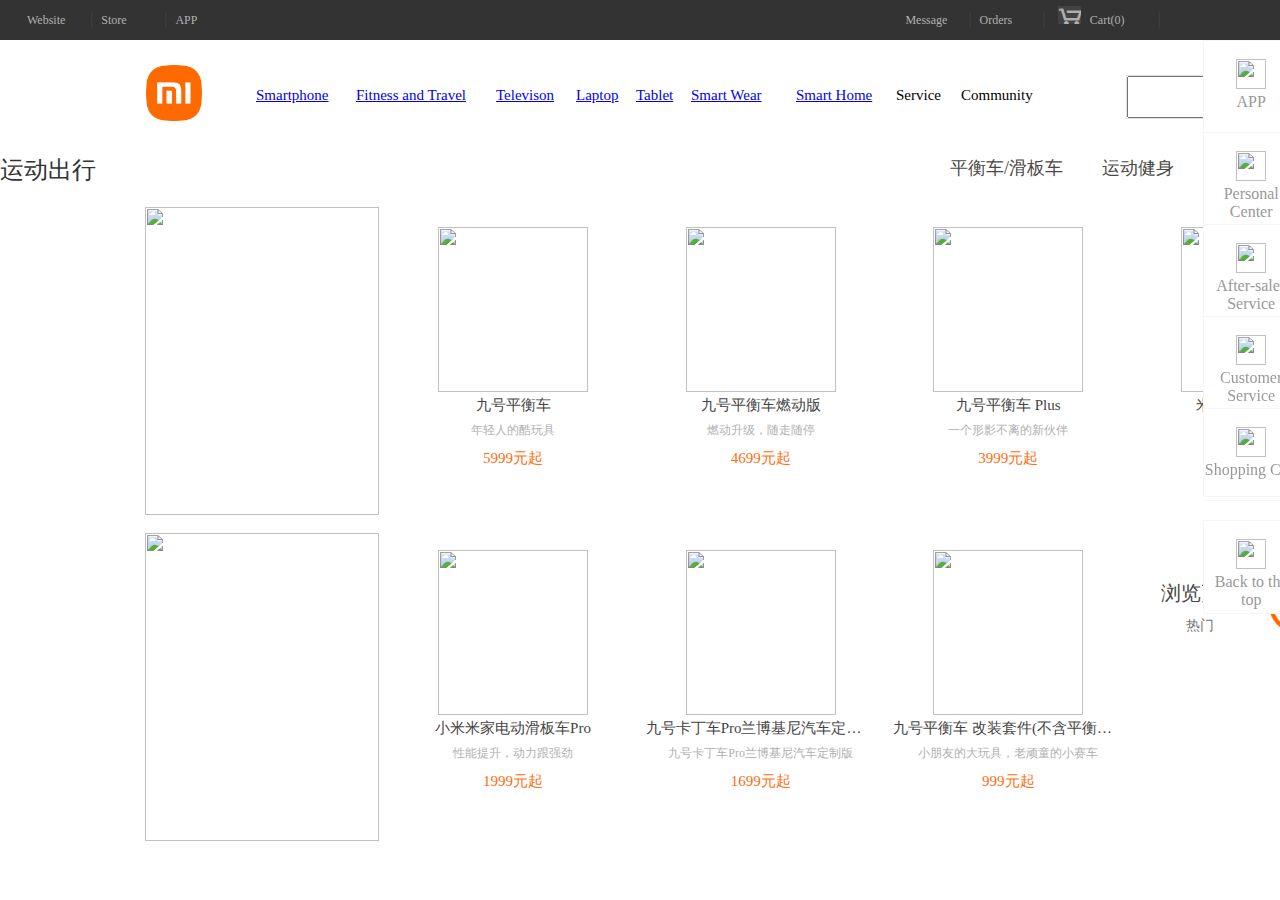
==== commit d061dae2: "Add files via upload" ====
--- a/html/fitness.html
+++ b/html/fitness.html
@@ -1,7 +1,16 @@
 <!DOCTYPE html>
 <html lang="en">
 
-<head>
+<head>
+	<!-- Google tag (gtag.js) -->
+	<script async src="https://www.googletagmanager.com/gtag/js?id=G-31Z08PYVW2"></script>
+	<script>
+	  window.dataLayer = window.dataLayer || [];
+	  function gtag(){dataLayer.push(arguments);}
+	  gtag('js', new Date());
+	
+	  gtag('config', 'G-31Z08PYVW2');
+	</script>
     <meta charset="UTF-8">
     <meta http-equiv="X-UA-Compatible" content="IE=edge">
     <meta name="viewport" content="width=device-width, initial-scale=1.0">
